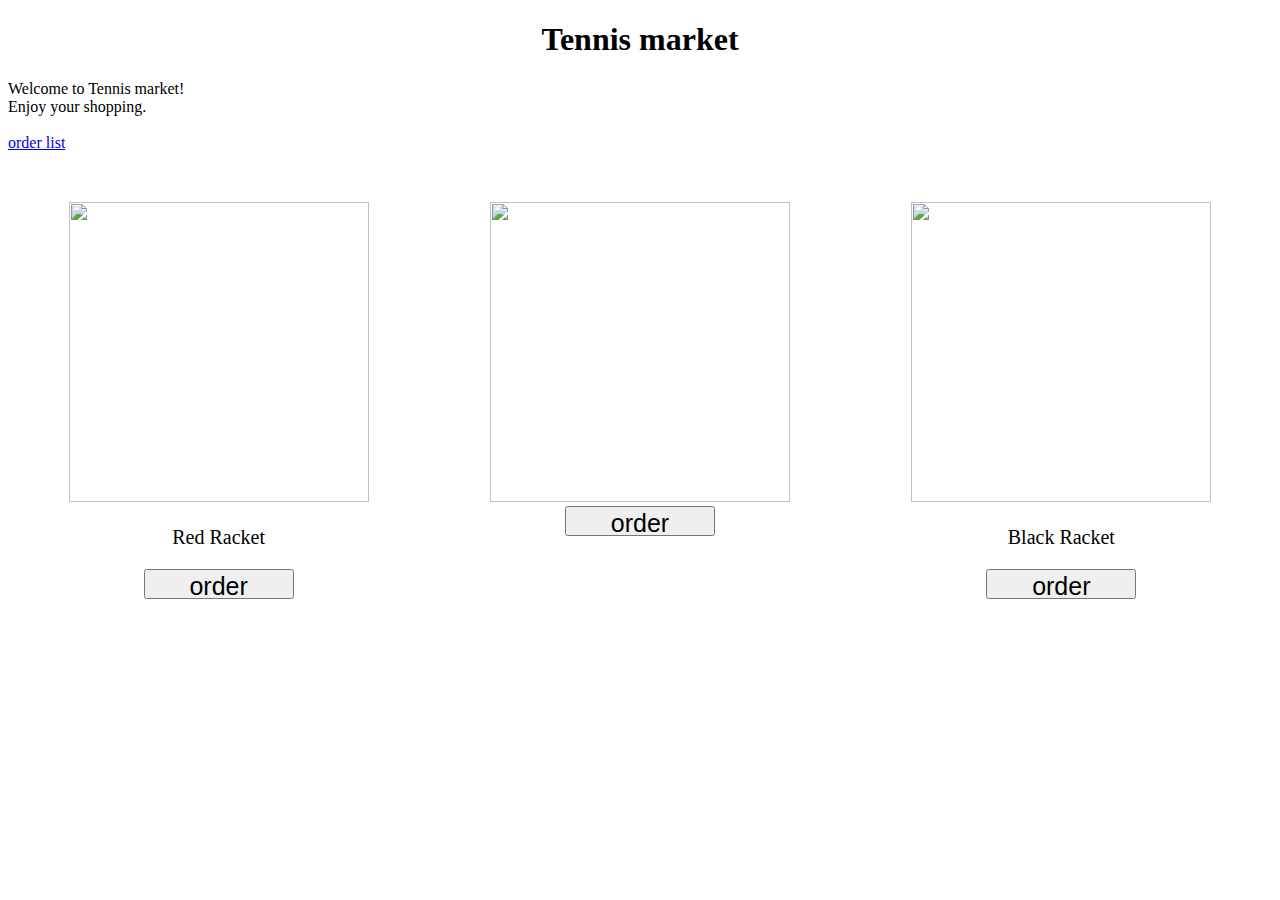
==== main.html @ 6d13781b "CREATE main.html" ====
<!DOCTYPE html>
<html>
  <head>
    <meta charset="UTF-8" />
    <title>Main</title>
    <style>
      h1 {
        text-align: center;
      }

      #txt_welcome {
        margin-bottom: 50px;
      }

      .card {
        text-align: center;
      }

      .card_title {
        font-size: 20px;
      }

      .card_button {
        font-size: 25px;
        width: 150px;
        height: 30px;
      }

      .card_img {
        width: 300px;
        height: 300px;
      }
    </style>
  </head>
  <body>
    <h1>Tennis market</h1>
    <div id="txt_welcome">
      Welcome to Tennis market! <br />
      Enjoy your shopping.
      <br />
      <br />
      <a href="./orderlist"> order list </a>
    </div>
    <div style="display: grid; grid-template-columns: 1fr 1fr 1fr">
      <div class="card">
        <img class="card_img" src="./img/redRacket.png" />
        <p class="card_title">Red Racket</p>
        <input
          class="card_button"
          type="button"
          value="order"
          onclick="location.href='/order?productId=1'"
        />
      </div>
      <div class="card">
        <img class="card_img" src="./img/blueRacket.png" />

        <input
          class="card_button"
          type="button"
          value="order"
          onclick="alert(2);"
        />
      </div>
      <div class="card">
        <img class="card_img" src="./img/blackRacket.png" />
        <p class="card_title">Black Racket</p>
        <input
          class="card_button"
          type="button"
          value="order"
          onclick="alert(3);"
        />
      </div>
    </div>
  </body>
</html>
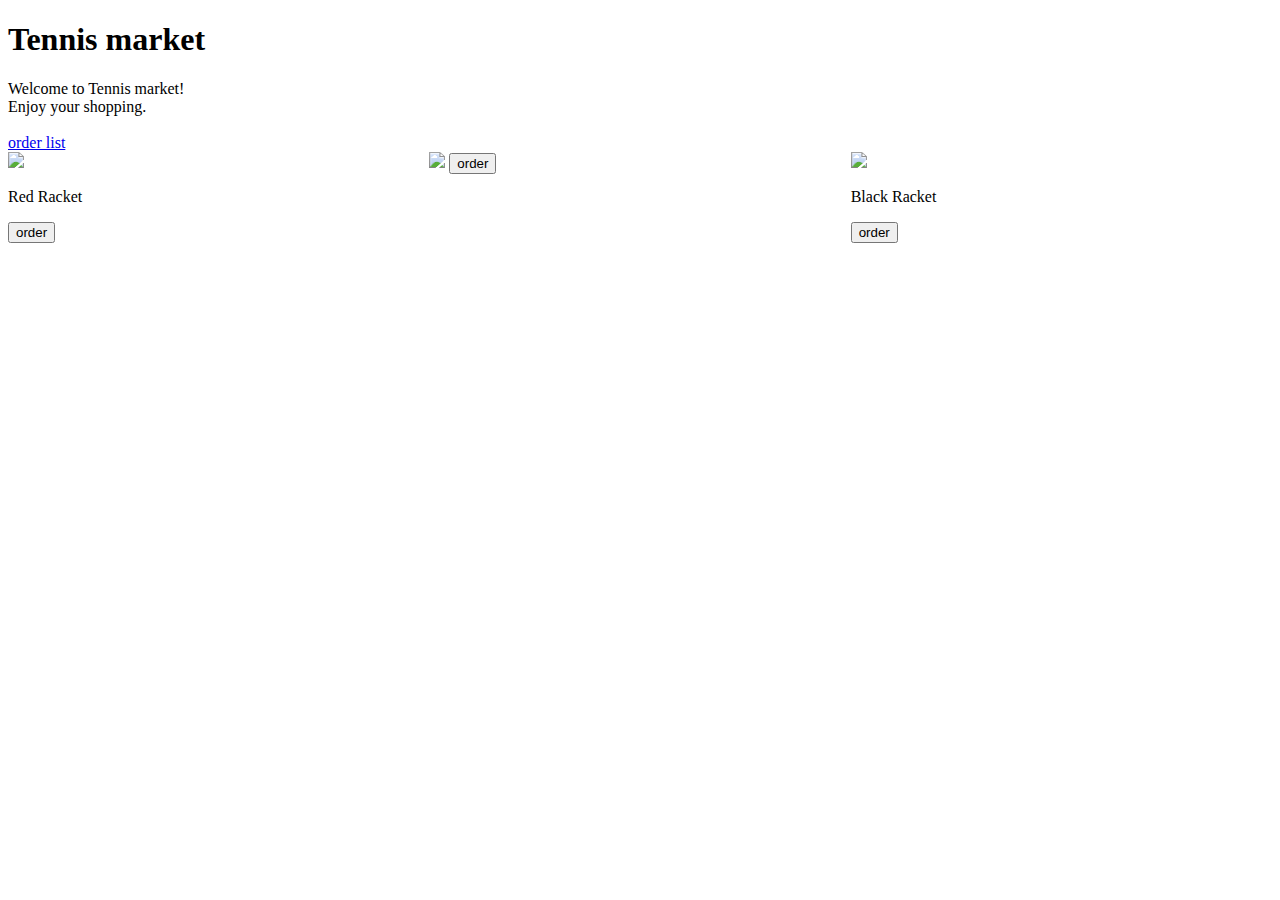
==== commit 2a705d80: "CREATE main.css" ====
--- a/main.html
+++ b/main.html
@@ -3,34 +3,6 @@
   <head>
     <meta charset="UTF-8" />
     <title>Main</title>
-    <style>
-      h1 {
-        text-align: center;
-      }
-
-      #txt_welcome {
-        margin-bottom: 50px;
-      }
-
-      .card {
-        text-align: center;
-      }
-
-      .card_title {
-        font-size: 20px;
-      }
-
-      .card_button {
-        font-size: 25px;
-        width: 150px;
-        height: 30px;
-      }
-
-      .card_img {
-        width: 300px;
-        height: 300px;
-      }
-    </style>
   </head>
   <body>
     <h1>Tennis market</h1>
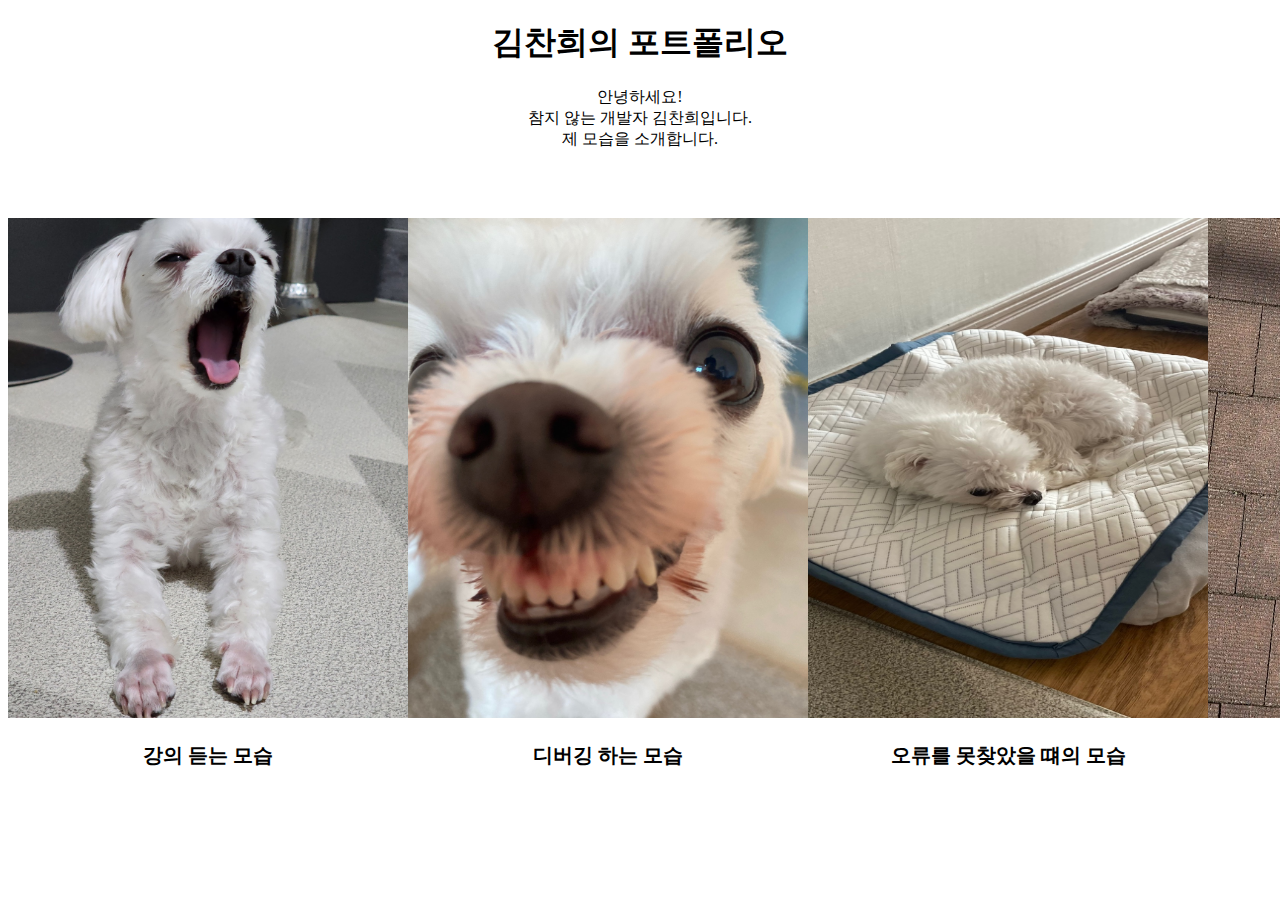
==== commit 4d994a52: "HEE 1.0" ====
--- a/main.html
+++ b/main.html
@@ -1,48 +1,35 @@
 <!DOCTYPE html>
-<html>
+<html lang="en">
   <head>
     <meta charset="UTF-8" />
     <title>Main</title>
+    <link rel="stylesheet" href="main.css" />
   </head>
   <body>
-    <h1>Tennis market</h1>
+    <h1>김찬희의 포트폴리오</h1>
     <div id="txt_welcome">
-      Welcome to Tennis market! <br />
-      Enjoy your shopping.
+      안녕하세요! <br />
+      참지 않는 개발자 김찬희입니다. <br />
+      제 모습을 소개합니다.
       <br />
       <br />
-      <a href="./orderlist"> order list </a>
     </div>
-    <div style="display: grid; grid-template-columns: 1fr 1fr 1fr">
+    <div style="display: grid; grid-template-columns: 1fr 1fr 1fr 1fr">
       <div class="card">
-        <img class="card_img" src="./img/redRacket.png" />
-        <p class="card_title">Red Racket</p>
-        <input
-          class="card_button"
-          type="button"
-          value="order"
-          onclick="location.href='/order?productId=1'"
-        />
+        <img class="card_img" src="img/1.jpg" />
+        <p class="card_title">강의 듣는 모습</p>
       </div>
       <div class="card">
-        <img class="card_img" src="./img/blueRacket.png" />
-
-        <input
-          class="card_button"
-          type="button"
-          value="order"
-          onclick="alert(2);"
-        />
+        <img class="card_img" src="./img/2.jpg" />
+        <p class="card_title">디버깅 하는 모습</p>
       </div>
       <div class="card">
-        <img class="card_img" src="./img/blackRacket.png" />
-        <p class="card_title">Black Racket</p>
-        <input
-          class="card_button"
-          type="button"
-          value="order"
-          onclick="alert(3);"
-        />
+        <img class="card_img" src="./img/3.jpg" />
+        <p class="card_title">오류를 못찾았을 떄의 모습</p>
+      </div>
+      <div class="card">
+        <img class="card_img" src="./img/4.jpg" />
+        <p class="card_title">도움을 요청하는 모습</p>
       </div>
     </div>
   </body>
--- a/main.css
+++ b/main.css
@@ -0,0 +1,22 @@
+h1 {
+  text-align: center;
+}
+
+#txt_welcome {
+  text-align: center;
+  margin-bottom: 50px;
+}
+
+.card {
+  text-align: center;
+}
+
+.card_title {
+  font-size: 20px;
+  font-weight: bold;
+}
+
+.card_img {
+  width: 400px;
+  height: 500px;
+}
